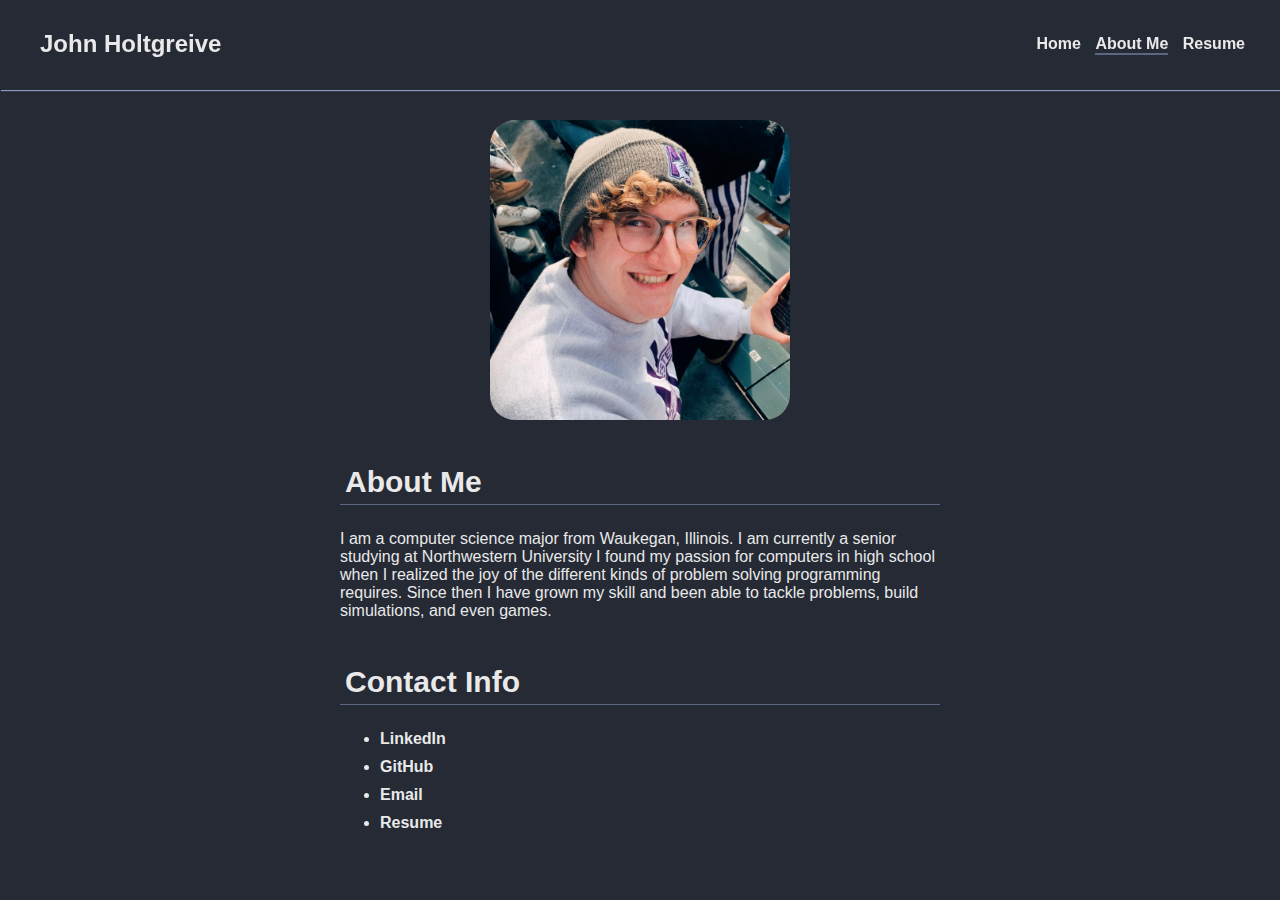
==== bio.html @ 9a7a67a4 "Adding site" ====
<!DOCTYPE html>
<html lang="en" dir="ltr">
    <head>
        <meta charset="utf-8">
        <link rel="stylesheet" href="styles.css">
        <title>John Holtgreive's Bio</title>
    </head>
    <body>
        <nav role="navigation" class="top-nav">            
            <a class="name" href="index.html">John Holtgreive</a>
            <ul>
                <li tabindex="0"><a href="index.html">Home</a></li>
                <li aria-current="page" tabindex="1"><a class="navbar-link" href="bio.html">About Me</a> </li>
                <li tabindex="2"><a class="navbar-link" href="https://drive.google.com/file/d/1fpaCZu5zYXdUIYIatOuBQqdxHZNsPrB8/view?usp=sharing">
                    Resume</a></li>
            </ul>
        </nav>
        <main>
            <div class="main-content">
                <div class="bio">                    
                    <img class="square-pic" src="assets/Picture of me.jpg">

                    <h2 class="content-header">About Me</h2>

                    <div class="bio-body">
                        I am a computer science major from Waukegan, Illinois. I am currently a senior studying at Northwestern University I found 
                        my passion for computers in high school when I realized the joy of the different kinds of problem solving programming requires. 
                        Since then I have grown my skill and been able to tackle problems, build simulations, and even games. 
                    </div>
                </div>
                <div class="contact">
                    <h2 class="content-header">Contact Info</h2>

                    <div class="contact-list">
                        <ul>
                            <li><a class="external-link" href="https://www.linkedin.com/in/johnholtgreive/">
                                LinkedIn</a></li>
                            <li><a class="external-link" href="https://github.com/J0hnH0lt">
                                GitHub</a></li>
                            <li><a class="external-link" href="mailto:johnholtgreive2022@u.northwestern.edu">
                                Email</a></li>
                            <li><a class="external-link" href="https://drive.google.com/file/d/1fpaCZu5zYXdUIYIatOuBQqdxHZNsPrB8/view?usp=sharing">
                                Resume</a></li>
                        </ul>
                    </div>
                </div>
            </div>

        </main>
    </body>
</html>
---- styles.css ----
body {
    background-color: #252A34;
    color: #E9E9EA;
    font-family: Arial, Helvetica, sans-serif;
}

nav.top-nav{
    background-color: #252A34;
    position: fixed;
    top: 0px;
    right: 0px;
    left: 0px;
    box-shadow: 1px 1px 1px #889ABF;
    text-align: center;

}


nav.top-nav ul{
    float: right;
    margin: 30px;
}

nav.top-nav a{    
    text-decoration: none;
    color: #E9E9EA;
}

[aria-current=page]{
    /* background-color: white; */
    color: #5B6780;
    border-bottom: 2px solid #5B6780;
}

.name{
    float: left;
    font-size: 24px;
    margin: 30px;
    text-align: center;
    padding-left: 10px;
    font-weight: bold;
}

nav.top-nav li{
    display:inline-block;
    /* font-family: Arial, Helvetica, sans-serif; */
    font-weight: bold;
    margin:5px;
    user-select:none;

}

nav.top-nav li:hover{
    text-decoration: underline; 

}

main{
    margin-top: 120px;
}

.main-content{
    width: 600px;
    margin: 0 auto;
}

/* .intro-body{
    margin-bottom: 10px;
} */

.internal-link{        
    text-decoration: none;
    color: #E9E9EA;
    font-weight: bolder;
}

.major-header{
    margin-bottom: 0px;
    margin-top: 70px;
    /* padding-bottom: 5px; */
    font-size: 40px;

    /* border-bottom: 1px solid #5B6780; */

}

.project-container{
    /* display: flex; */
    align-items: center;
    justify-content: center;
    padding: 10px;

}

img {
    max-width: 100%;
    border-radius: 25px;
    align-items: center;
}

.square-pic{
    
    display: block;
    margin-left: auto;
    margin-right: auto;
    width: 50%;
}


.project-img{
    flex-basis: 70%;
    order: 2;
    margin-top: 50px;
}

.project-description{
    font-size: 20px;
    margin-top: 10px;
}

.content-header{
    /* margin-bottom: 5px; */
    margin-top: 40px;
    padding: 5px;
    font-size: 30px;
    border-bottom: 1px solid #5B6780;
}

.read-more{
    color: #889ABF;
    float: right;
    padding: 10px
}


/* BIO PAGE */



.contact-list li{
    margin-bottom: 10px;
}

.external-link{    
    text-decoration: none;
    color: #E9E9EA;
    font-weight: bolder;
}

/* Project Page */

.step-explanation{
    margin-top: 100px;
}

.step-description{
    font-size: 20px;
    margin-top: 20px;
}
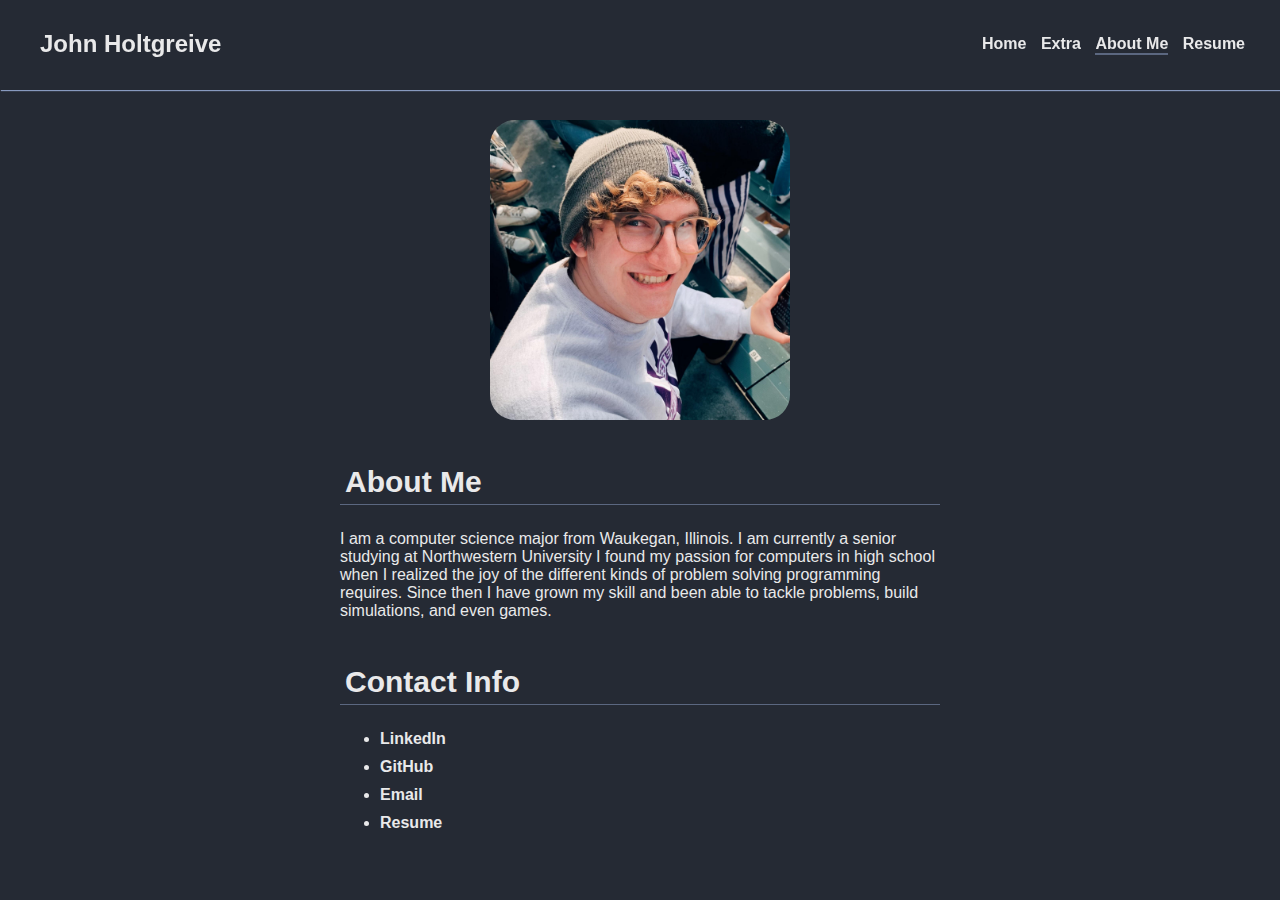
==== commit 76b394f6: "adding link to Sarahs" ====
--- a/bio.html
+++ b/bio.html
@@ -10,8 +10,9 @@
             <a class="name" href="index.html">John Holtgreive</a>
             <ul>
                 <li tabindex="0"><a href="index.html">Home</a></li>
+                <li tabindex="0"><a href="sarah-facts.html">Extra</a></li>
                 <li aria-current="page" tabindex="1"><a class="navbar-link" href="bio.html">About Me</a> </li>
-                <li tabindex="2"><a class="navbar-link" href="https://drive.google.com/file/d/1fpaCZu5zYXdUIYIatOuBQqdxHZNsPrB8/view?usp=sharing">
+                <li tabindex="2"><a class="navbar-link" href="https://drive.google.com/file/d/1hiawR-_hITnkLs9hWSbqoUfYSBvUNLxf/view?usp=sharing">
                     Resume</a></li>
             </ul>
         </nav>
@@ -39,7 +40,7 @@
                                 GitHub</a></li>
                             <li><a class="external-link" href="mailto:johnholtgreive2022@u.northwestern.edu">
                                 Email</a></li>
-                            <li><a class="external-link" href="https://drive.google.com/file/d/1fpaCZu5zYXdUIYIatOuBQqdxHZNsPrB8/view?usp=sharing">
+                            <li><a class="external-link" href="https://drive.google.com/file/d/1hiawR-_hITnkLs9hWSbqoUfYSBvUNLxf/view?usp=sharing">
                                 Resume</a></li>
                         </ul>
                     </div>
--- a/styles.css
+++ b/styles.css
@@ -157,4 +157,53 @@
 .step-description{
     font-size: 20px;
     margin-top: 20px;
-}+}
+
+/* Simulation Page */
+
+.interactive-content{
+    width: 800px;
+    margin: 0 auto;
+}
+
+#webgl{
+    width: 100%;
+    height: 100%;
+}
+
+
+/* Sarah-ADHD-Facts Page */
+
+.adhd-fact{
+    margin-top: 100px;
+}
+
+.fact-content{
+    font-size: 20px;
+    margin-top: 20px;
+}
+.fact-description{
+    font-size: 20px;
+    margin-top: 20px;
+}
+
+.fact-details{
+    font-size: 20px;
+    margin-top: 20px;
+}
+
+/* Sarah Page */
+
+.my-experience-example{
+    margin-top: 100px;
+}
+
+.example-description{
+    font-size: 20px;
+    margin-top: 20px;
+}
+
+.example-details{
+    font-size: 20px;
+    margin-top: 20px;
+}
